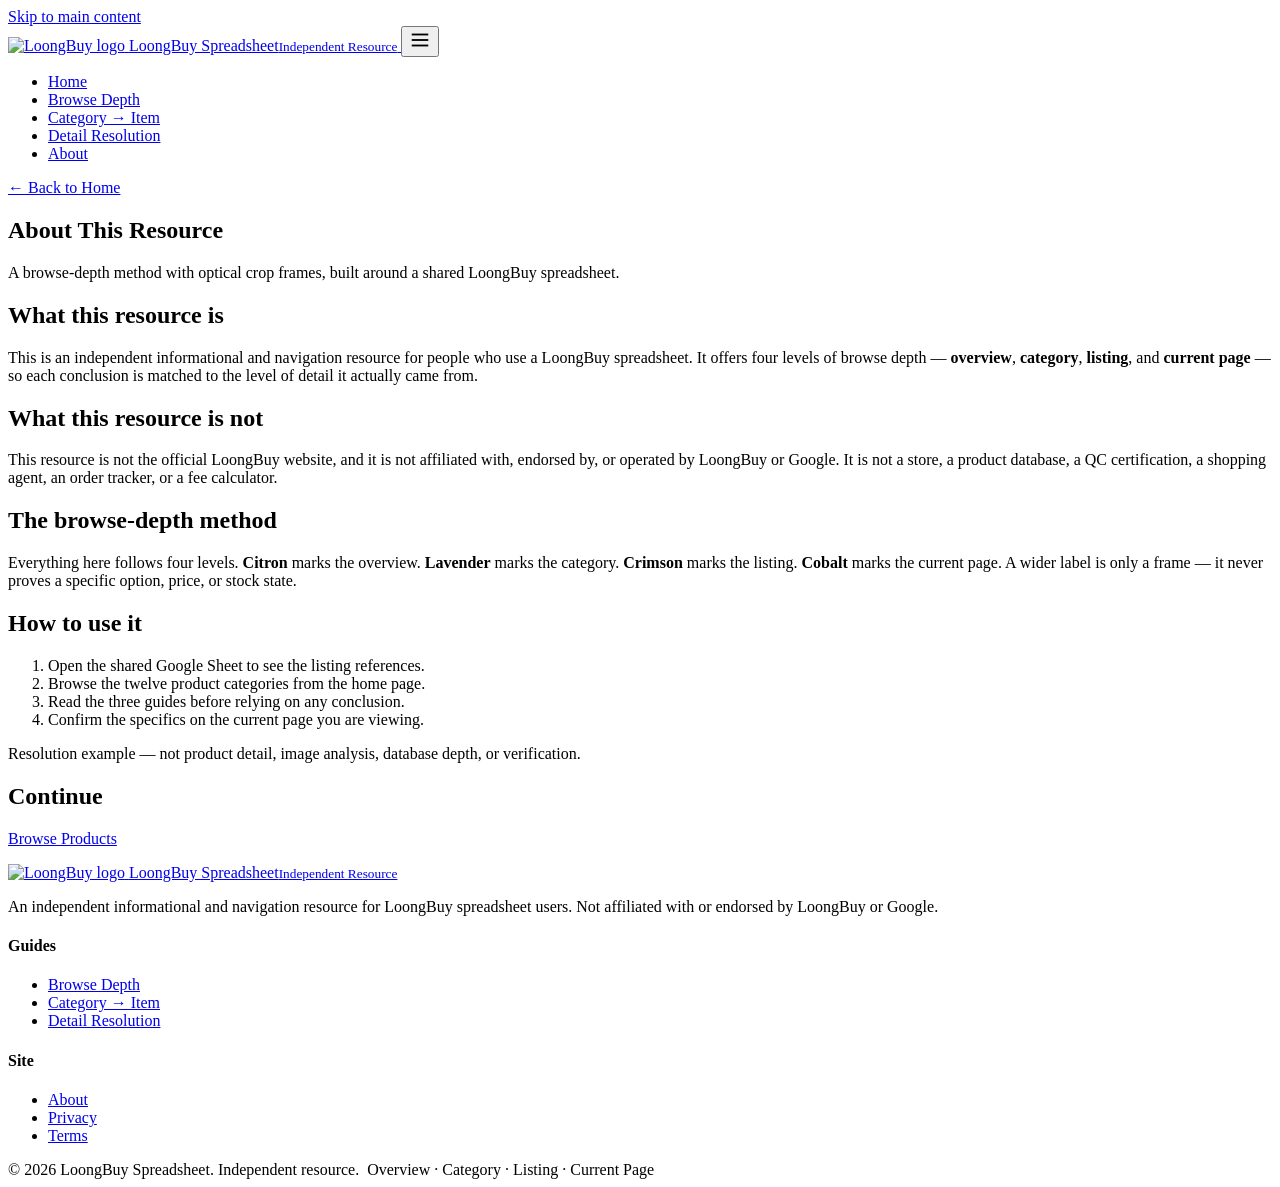
==== about/index.html @ 17596338 "Add about/index.html" ====
<!DOCTYPE html>
<html lang="en">
<head>
  <meta charset="UTF-8">
  <meta name="viewport" content="width=device-width, initial-scale=1.0">
  <title>About | LoongBuy Spreadsheet</title>
  <meta name="description" content="About this independent LoongBuy spreadsheet resource: a browse-depth method with optical crop frames, not an official LoongBuy service.">
  <link rel="canonical" href="https://repglide.github.io/loongbuy-spreadsheet/about/">
  <link rel="icon" type="image/png" href="../assets/images/favicon.png">
  <link rel="stylesheet" href="../assets/css/styles.css">
  <meta name="robots" content="index, follow">
</head>
<body>
  <a href="#main-content" class="skip-link">Skip to main content</a>

  <header class="site-header">
    <div class="container header-inner">
      <a href="../index.html" class="brand" aria-label="LoongBuy Spreadsheet Home">
        <img src="../assets/images/logo.png" alt="LoongBuy logo" width="34" height="34">
        <span class="brand-name">LoongBuy Spreadsheet<small>Independent Resource</small></span>
      </a>
      <button class="mobile-nav-toggle" aria-expanded="false" aria-label="Toggle navigation menu">
        <svg viewBox="0 0 24 24" fill="none" stroke="currentColor" stroke-width="2" width="22" height="22"><line x1="3" y1="6" x2="21" y2="6"></line><line x1="3" y1="12" x2="21" y2="12"></line><line x1="3" y1="18" x2="21" y2="18"></line></svg>
      </button>
      <nav class="main-nav" aria-label="Primary Navigation">
        <ul>
          <li><a href="../index.html">Home</a></li>
          <li><a href="../browse-depth-guide/">Browse Depth</a></li>
          <li><a href="../category-to-item-guide/">Category &rarr; Item</a></li>
          <li><a href="../detail-resolution-guide/">Detail Resolution</a></li>
          <li><a href="../about/" class="active">About</a></li>
        </ul>
      </nav>
    </div>
  </header>

  <main id="main-content">
    <section class="page-hero">
      <div class="container">
        <a class="back-link" href="../index.html">&larr; Back to Home</a>
        <h1>About This Resource</h1>
        <p>A browse-depth method with optical crop frames, built around a shared LoongBuy spreadsheet.</p>
      </div>
    </section>

    <div class="article-paper">
      <div class="article-body">
        <h2>What this resource is</h2>
        <p>This is an independent informational and navigation resource for people who use a LoongBuy spreadsheet. It offers four levels of browse depth &mdash; <strong>overview</strong>, <strong>category</strong>, <strong>listing</strong>, and <strong>current page</strong> &mdash; so each conclusion is matched to the level of detail it actually came from.</p>

        <h2>What this resource is not</h2>
        <p>This resource is not the official LoongBuy website, and it is not affiliated with, endorsed by, or operated by LoongBuy or Google. It is not a store, a product database, a QC certification, a shopping agent, an order tracker, or a fee calculator.</p>

        <h2>The browse-depth method</h2>
        <p>Everything here follows four levels. <strong>Citron</strong> marks the overview. <strong>Lavender</strong> marks the category. <strong>Crimson</strong> marks the listing. <strong>Cobalt</strong> marks the current page. A wider label is only a frame &mdash; it never proves a specific option, price, or stock state.</p>

        <h2>How to use it</h2>
        <ol>
          <li>Open the shared Google Sheet to see the listing references.</li>
          <li>Browse the twelve product categories from the home page.</li>
          <li>Read the three guides before relying on any conclusion.</li>
          <li>Confirm the specifics on the current page you are viewing.</li>
        </ol>

        <p class="example-flag">Resolution example &mdash; not product detail, image analysis, database depth, or verification.</p>

        <h2>Continue</h2>
        <p><a href="https://repglide.com/?agent=loongbuy" class="btn btn-primary" target="_blank" rel="noopener">Browse Products</a></p>
      </div>
    </div>
  </main>

  <footer class="site-footer">
    <div class="container">
      <div class="footer-grid">
        <div class="footer-brand">
          <a href="../index.html" class="brand" aria-label="LoongBuy Spreadsheet Home">
            <img src="../assets/images/logo.png" alt="LoongBuy logo" width="30" height="30">
            <span class="brand-name">LoongBuy Spreadsheet<small>Independent Resource</small></span>
          </a>
          <p>An independent informational and navigation resource for LoongBuy spreadsheet users. Not affiliated with or endorsed by LoongBuy or Google.</p>
        </div>
        <div class="footer-col">
          <h4>Guides</h4>
          <ul>
            <li><a href="../browse-depth-guide/">Browse Depth</a></li>
            <li><a href="../category-to-item-guide/">Category &rarr; Item</a></li>
            <li><a href="../detail-resolution-guide/">Detail Resolution</a></li>
          </ul>
        </div>
        <div class="footer-col">
          <h4>Site</h4>
          <ul>
            <li><a href="../about/">About</a></li>
            <li><a href="../privacy/">Privacy</a></li>
            <li><a href="../terms/">Terms</a></li>
          </ul>
        </div>
      </div>
      <div class="footer-bottom">
        <span>&copy; <span id="year">2026</span> LoongBuy Spreadsheet. Independent resource.</span>
        <span class="depth-swatch-row"><i style="background:var(--citron)"></i><i style="background:var(--lavender)"></i><i style="background:var(--crimson)"></i><i style="background:var(--cobalt)"></i>&nbsp;Overview · Category · Listing · Current Page</span>
      </div>
    </div>
  </footer>

  <script src="../assets/js/main.js"></script>
</body>
</html>
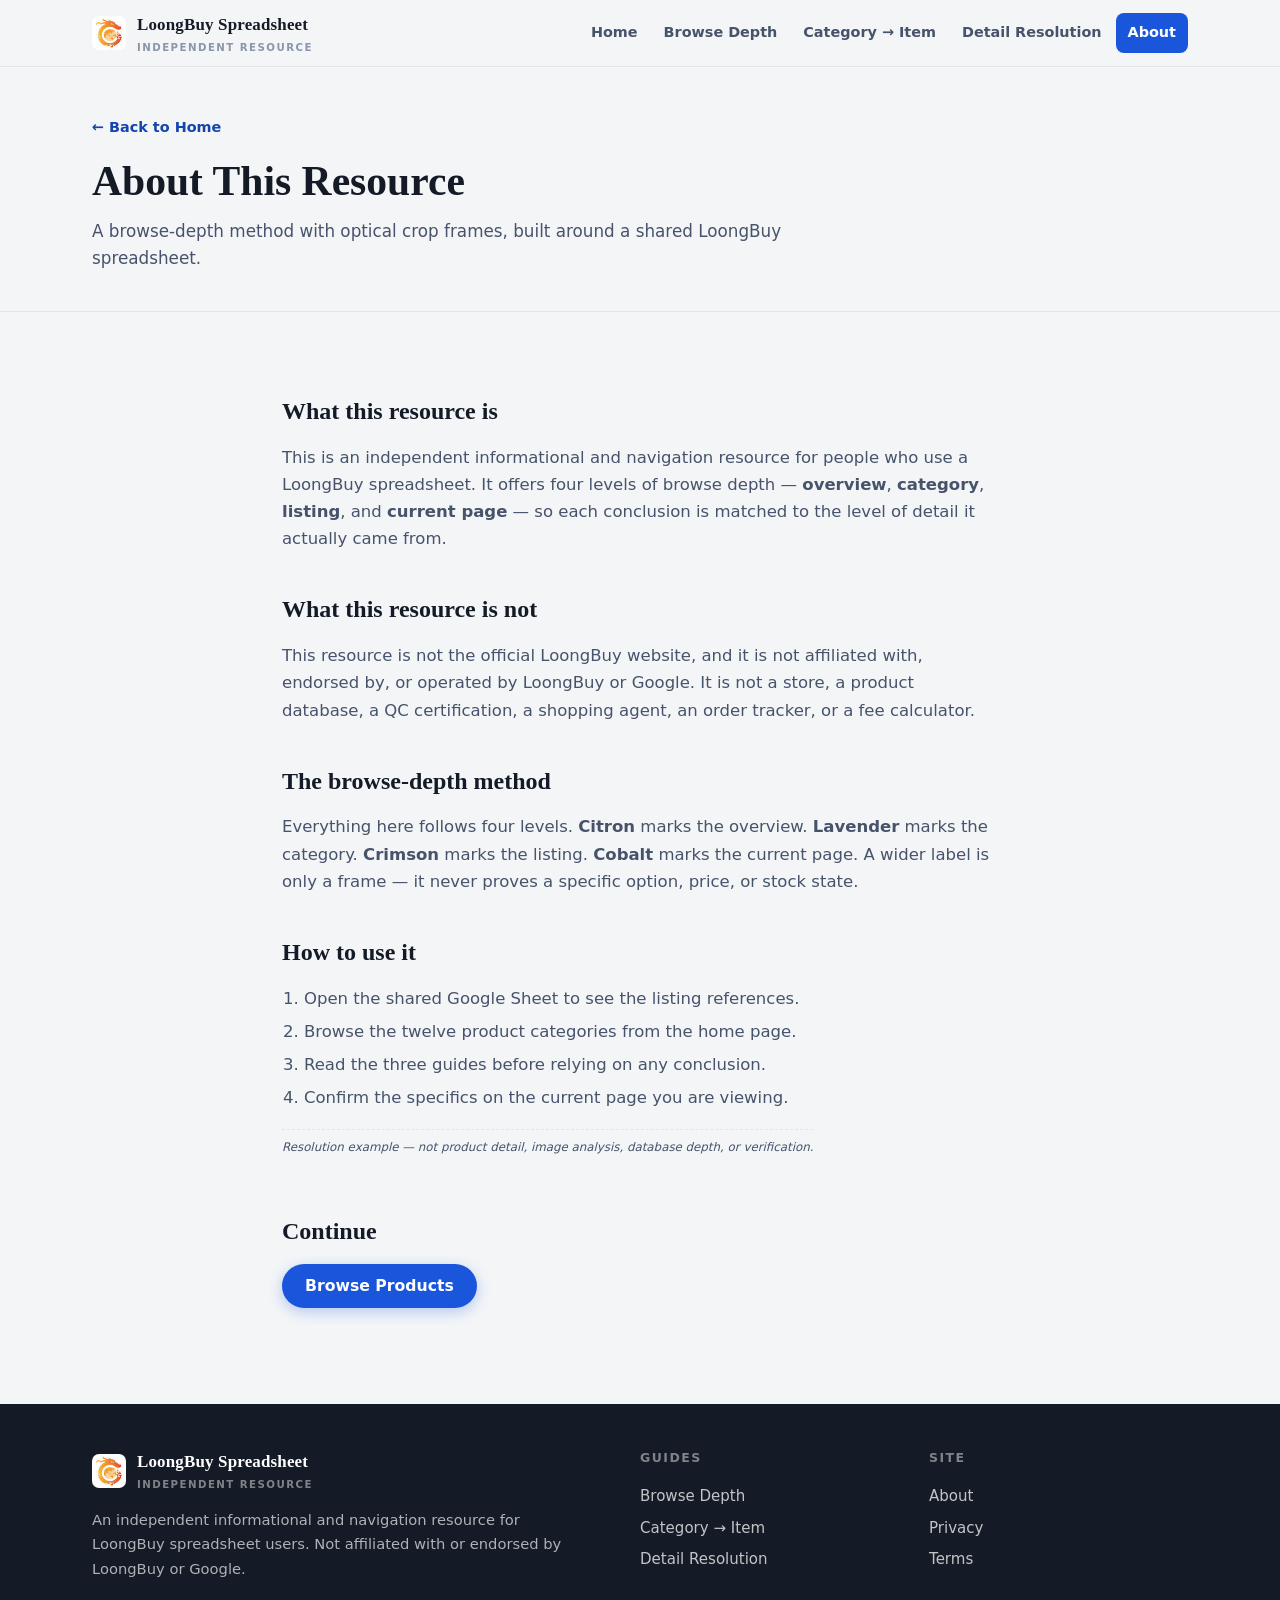
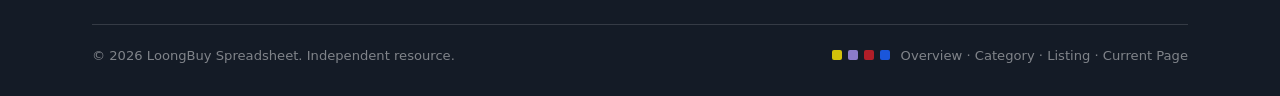
==== commit 1add579a: "Set nofollow noopener on repglide links" ====
--- a/about/index.html
+++ b/about/index.html
@@ -65,7 +65,7 @@
         <p class="example-flag">Resolution example &mdash; not product detail, image analysis, database depth, or verification.</p>
 
         <h2>Continue</h2>
-        <p><a href="https://repglide.com/?agent=loongbuy" class="btn btn-primary" target="_blank" rel="noopener">Browse Products</a></p>
+        <p><a href="https://repglide.com/?agent=loongbuy" class="btn btn-primary" target="_blank" rel="nofollow noopener">Browse Products</a></p>
       </div>
     </div>
   </main>
--- a/assets/css/styles.css
+++ b/assets/css/styles.css
@@ -0,0 +1,412 @@
+/* ==========================================================================
+   LoongBuy Spreadsheet — Browse Depth / Optical Crop Frames theme
+   Cool off-white background · deep navy-black text · cobalt blue primary
+   accents: deep crimson · bright citron · soft lavender
+   Signatures: crop corner · resolution tick · nested window · focus bracket ·
+   depth label · detail boundary
+   ========================================================================== */
+
+:root {
+  /* paper + ink */
+  --paper:      #F3F5F7;   /* cool off-white */
+  --paper-2:    #EAF0F4;
+  --paper-3:    #DFE6EC;
+  --card:       #FBFCFD;
+  --ink:        #141B26;   /* deep navy-black */
+  --ink-soft:   #47536B;
+  --ink-faint:  #8A96AB;
+
+  /* accents */
+  --cobalt:     #1A56DB;   /* pure cobalt — primary */
+  --cobalt-d:   #1544AF;
+  --cobalt-s:   #E4EBFB;
+  --crimson:    #B01E28;   /* deep red */
+  --crimson-d:  #8C1720;
+  --crimson-s:  #F7E3E4;
+  --citron:     #D3C10A;   /* bright citron */
+  --citron-d:   #A89A06;
+  --citron-s:   #F8F4C8;
+  --lavender:   #8B7BC9;   /* soft lavender */
+  --lavender-d: #6E5EB0;
+  --lavender-s: #ECE9F7;
+
+  --line:       #DFE6EC;
+  --line-soft:  #E9EEF3;
+
+  /* typography */
+  --serif: Georgia, 'Times New Roman', Times, serif;
+  --sans: system-ui, -apple-system, 'Segoe UI', Roboto, Helvetica, Arial, sans-serif;
+  --mono: ui-monospace, SFMono-Regular, 'SF Mono', Menlo, Consolas, monospace;
+
+  /* geometry */
+  --radius: 12px;
+  --radius-sm: 8px;
+  --container: 1140px;
+  --shadow-sm: 0 1px 2px rgba(20, 27, 38, 0.05), 0 2px 8px rgba(20, 27, 38, 0.06);
+  --shadow-md: 0 4px 14px rgba(20, 27, 38, 0.10), 0 12px 30px rgba(20, 27, 38, 0.09);
+}
+
+* { box-sizing: border-box; }
+html { scroll-behavior: smooth; -webkit-text-size-adjust: 100%; }
+
+body {
+  margin: 0;
+  font-family: var(--sans);
+  font-size: 16.5px;
+  line-height: 1.65;
+  color: var(--ink);
+  background: var(--paper);
+  -webkit-font-smoothing: antialiased;
+  text-rendering: optimizeLegibility;
+}
+
+/* ---------- accessibility ---------- */
+.skip-link { position: absolute; left: -9999px; top: 0; background: var(--cobalt); color: #fff; padding: 10px 16px; z-index: 200; border-radius: 0 0 var(--radius-sm) 0; }
+.skip-link:focus { left: 0; }
+:focus-visible { outline: 3px solid var(--cobalt); outline-offset: 2px; border-radius: 3px; }
+.visually-hidden { position: absolute !important; width: 1px; height: 1px; margin: -1px; padding: 0; border: 0; overflow: hidden; clip: rect(0 0 0 0); white-space: nowrap; }
+
+/* ---------- layout ---------- */
+.container { max-width: var(--container); margin: 0 auto; padding: 0 22px; }
+
+/* ---------- header (cool off-white) ---------- */
+.site-header { position: sticky; top: 0; z-index: 100; background: rgba(243, 245, 247, 0.92); backdrop-filter: saturate(120%) blur(8px); border-bottom: 1px solid var(--line); }
+.header-inner { display: flex; align-items: center; gap: 20px; height: 66px; }
+.brand { display: flex; align-items: center; gap: 11px; text-decoration: none; color: var(--ink); }
+.brand img { width: 34px; height: 34px; display: block; border-radius: 7px; }
+.brand-name { font-family: var(--serif); font-weight: 700; font-size: 1.06rem; letter-spacing: 0.01em; }
+.brand-name small { display: block; font-family: var(--sans); font-weight: 600; font-size: 0.64rem; color: var(--ink-faint); letter-spacing: 0.14em; text-transform: uppercase; }
+
+.main-nav { margin-left: auto; }
+.main-nav ul { display: flex; align-items: center; gap: 2px; list-style: none; margin: 0; padding: 0; }
+.main-nav a { display: block; padding: 8px 12px; text-decoration: none; color: var(--ink-soft); font-weight: 600; font-size: 0.9rem; border-radius: var(--radius-sm); }
+.main-nav a:hover { background: var(--paper-2); color: var(--ink); }
+.main-nav a.active { color: #fff; background: var(--cobalt); }
+
+.mobile-nav-toggle { display: none; margin-left: auto; width: 44px; height: 44px; border: 1px solid var(--line); background: var(--paper-2); border-radius: var(--radius-sm); cursor: pointer; color: var(--ink); }
+.mobile-nav-toggle svg { display: block; margin: 0 auto; }
+
+@media (max-width: 900px) {
+  .main-nav { display: none; }
+  .mobile-nav-toggle { display: block; }
+  .main-nav.open { display: block; position: absolute; left: 0; right: 0; top: 66px; background: var(--paper-2); border-bottom: 1px solid var(--line); box-shadow: var(--shadow-md); }
+  .main-nav.open ul { flex-direction: column; align-items: stretch; gap: 2px; padding: 8px; }
+  .main-nav.open a { padding: 12px 14px; }
+}
+
+/* ---------- buttons ---------- */
+.btn { display: inline-flex; align-items: center; justify-content: center; gap: 8px; padding: 12px 22px; border-radius: 999px; text-decoration: none; font-weight: 700; font-size: 0.98rem; line-height: 1.2; border: 1.5px solid transparent; transition: transform 0.12s ease, box-shadow 0.12s ease, background 0.12s ease; }
+.btn:active { transform: translateY(1px); }
+.btn-primary { background: var(--cobalt); color: #fff; box-shadow: 0 4px 14px rgba(26, 86, 219, 0.28); }
+.btn-primary:hover { background: var(--cobalt-d); box-shadow: 0 6px 18px rgba(26, 86, 219, 0.36); }
+.btn-secondary { background: var(--card); color: var(--ink); border-color: var(--line); box-shadow: var(--shadow-sm); }
+.btn-secondary:hover { border-color: var(--ink-soft); }
+.btn-ghost { background: transparent; color: var(--ink); border-color: var(--line); }
+.btn-ghost:hover { border-color: var(--ink-soft); background: var(--paper-2); }
+.btn-sm { padding: 9px 16px; font-size: 0.88rem; }
+
+/* ---------- hero (cool off-white) ---------- */
+.hero-section { padding: 52px 0 40px; position: relative; overflow: hidden; background:
+  radial-gradient(circle at 88% 6%, var(--cobalt-s) 0, transparent 44%),
+  radial-gradient(circle at 4% 92%, var(--lavender-s) 0, transparent 40%),
+  radial-gradient(circle at 98% 96%, var(--citron-s) 0, transparent 32%),
+  var(--paper); }
+.hero-grid { display: grid; grid-template-columns: 1.02fr 0.98fr; gap: 44px; align-items: center; }
+.hero-badge { display: inline-flex; align-items: center; gap: 8px; padding: 5px 13px; border-radius: 999px; background: var(--cobalt-s); color: var(--cobalt-d); font-weight: 700; font-size: 0.76rem; letter-spacing: 0.08em; text-transform: uppercase; }
+.hero-badge::before { content: ""; width: 8px; height: 8px; background: var(--cobalt); }
+.hero-title { font-family: var(--serif); font-size: clamp(2.0rem, 4.4vw, 3.0rem); line-height: 1.12; color: var(--ink); margin: 18px 0 16px; font-weight: 700; }
+.hero-title em { font-style: normal; color: var(--cobalt); }
+.hero-description { font-size: 1.08rem; color: var(--ink-soft); max-width: 34em; margin: 0 0 26px; }
+.hero-actions { display: flex; flex-wrap: wrap; gap: 12px; }
+.hero-marker-note { margin-top: 20px; font-family: var(--mono); font-size: 0.74rem; letter-spacing: 0.04em; color: var(--ink-faint); }
+.hero-marker-note span { display: inline-block; width: 10px; height: 10px; margin-right: 5px; border-radius: 2px; vertical-align: -1px; }
+
+/* ---------- hero crop-frame stage ---------- */
+.hero-visual { position: relative; min-height: 360px; }
+.crop-stage { position: relative; width: 100%; max-width: 420px; margin: 0 auto; height: 360px; }
+.crop-frame { position: absolute; border: 1.5px solid; background: transparent; }
+.crop-frame .depth-tag { position: absolute; top: -10px; left: 12px; font-family: var(--mono); font-size: 0.62rem; font-weight: 800; letter-spacing: 0.1em; text-transform: uppercase; padding: 2px 8px; border-radius: 4px; background: var(--card); }
+
+/* nested, slightly offset frames — each level crops tighter than the last */
+.cf-overview { inset: 6px 14px 10px 6px; border-color: var(--citron); }
+.cf-overview .depth-tag { color: var(--citron-d); border: 1px solid var(--citron); }
+.cf-category { inset: 40px 44px 44px 40px; border-color: var(--lavender); }
+.cf-category .depth-tag { color: var(--lavender-d); border: 1px solid var(--lavender); }
+.cf-listing  { inset: 78px 84px 82px 78px; border-color: var(--crimson); }
+.cf-listing .depth-tag  { color: var(--crimson-d); border: 1px solid var(--crimson); }
+.cf-current  { inset: 122px 128px 126px 122px; border-color: var(--cobalt); }
+.cf-current .depth-tag  { color: var(--cobalt-d); border: 1px solid var(--cobalt); }
+
+/* crop corner ticks on the two outer frames */
+.cf-overview::before, .cf-overview::after,
+.cf-current::before, .cf-current::after { content: ""; position: absolute; width: 12px; height: 12px; }
+.cf-overview::before { top: -2px; left: -2px; border-top: 3px solid var(--citron); border-left: 3px solid var(--citron); }
+.cf-overview::after  { bottom: -2px; right: -2px; border-bottom: 3px solid var(--citron); border-right: 3px solid var(--citron); }
+.cf-current::before  { top: -2px; left: -2px; border-top: 3px solid var(--cobalt); border-left: 3px solid var(--cobalt); }
+.cf-current::after   { bottom: -2px; right: -2px; border-bottom: 3px solid var(--cobalt); border-right: 3px solid var(--cobalt); }
+
+/* abstract geometric mark at center — no product image, no brand logo */
+.crop-mark { position: absolute; inset: 148px 154px; display: grid; place-items: center; }
+.crop-mark svg { width: 100%; height: 100%; }
+
+@media (max-width: 900px) {
+  .hero-grid { grid-template-columns: 1fr; gap: 26px; }
+  .hero-section { padding-top: 34px; }
+  .hero-visual { min-height: 320px; }
+  .crop-stage { height: 320px; }
+  .crop-mark { inset: 130px 136px; }
+}
+
+/* ---------- section scaffolding ---------- */
+.section { padding: 46px 0; }
+.section-alt { background: var(--paper-2); }
+.section-header { max-width: 700px; margin: 0 auto 34px; text-align: center; }
+.eyebrow { display: inline-block; font-size: 0.76rem; font-weight: 700; letter-spacing: 0.14em; text-transform: uppercase; color: var(--cobalt-d); }
+.section-title { font-family: var(--serif); font-size: clamp(1.6rem, 3.4vw, 2.15rem); color: var(--ink); margin: 10px 0 12px; line-height: 1.2; }
+.section-lead { color: var(--ink-soft); font-size: 1.02rem; margin: 0; }
+
+/* ---------- category grid (editorial crop windows) ---------- */
+.categories-section { padding-top: 10px; }
+.crop-grid { display: grid; grid-template-columns: repeat(4, 1fr); gap: 14px; }
+.crop-window {
+  position: relative; display: flex; flex-direction: column; gap: 8px;
+  background: var(--card); border: 1px solid var(--line); border-radius: 10px;
+  padding: 15px 15px 14px; text-decoration: none; color: var(--ink);
+  box-shadow: var(--shadow-sm);
+  transition: transform 0.14s ease, box-shadow 0.14s ease, border-color 0.14s ease;
+}
+.crop-window:hover { transform: translateY(-3px); box-shadow: var(--shadow-md); border-color: var(--ink-faint); }
+.crop-window .crop-top { display: flex; align-items: center; gap: 9px; }
+.crop-num { font-family: var(--mono); font-size: 0.68rem; font-weight: 800; letter-spacing: 0.08em; color: var(--ink-faint); }
+
+/* crop corners — two diagonal L-brackets, one per accent (editorial window) */
+.crop-window::before, .crop-window::after { content: ""; position: absolute; width: 10px; height: 10px; pointer-events: none; opacity: 0.85; }
+.crop-window::before { top: -1px; left: -1px; border-top: 2px solid var(--cobalt); border-left: 2px solid var(--cobalt); border-top-left-radius: 8px; }
+.crop-window::after  { bottom: -1px; right: -1px; border-bottom: 2px solid var(--cobalt); border-right: 2px solid var(--cobalt); border-bottom-right-radius: 8px; }
+.crop-window.n1::before, .crop-window.n1::after { border-color: var(--cobalt); }
+.crop-window.n2::before, .crop-window.n2::after { border-color: var(--crimson); }
+.crop-window.n3::before, .crop-window.n3::after { border-color: var(--citron); }
+.crop-window.n4::before, .crop-window.n4::after { border-color: var(--lavender); }
+
+/* icon: neutral line shapes inside a crop frame (4 corner brackets via ::before) */
+.crop-icon { position: relative; width: 34px; height: 34px; color: var(--ink); display: grid; place-items: center; padding: 5px; }
+.crop-icon svg { width: 100%; height: 100%; }
+.crop-icon::before {
+  content: ""; position: absolute; inset: -1px; pointer-events: none;
+  background:
+    linear-gradient(currentColor, currentColor) top left / 7px 1.5px,
+    linear-gradient(currentColor, currentColor) top left / 1.5px 7px,
+    linear-gradient(currentColor, currentColor) top right / 7px 1.5px,
+    linear-gradient(currentColor, currentColor) top right / 1.5px 7px,
+    linear-gradient(currentColor, currentColor) bottom left / 7px 1.5px,
+    linear-gradient(currentColor, currentColor) bottom left / 1.5px 7px,
+    linear-gradient(currentColor, currentColor) bottom right / 7px 1.5px,
+    linear-gradient(currentColor, currentColor) bottom right / 1.5px 7px;
+  background-repeat: no-repeat;
+  opacity: 0.55;
+}
+.crop-name { font-weight: 700; color: var(--ink); font-size: 0.95rem; line-height: 1.3; }
+.crop-window .crop-open { margin-top: auto; font-size: 0.8rem; font-weight: 700; color: var(--cobalt-d); }
+
+@media (max-width: 900px) {
+  .crop-grid { grid-template-columns: repeat(2, 1fr); gap: 12px; }
+  .crop-window { padding: 13px 13px 12px; }
+}
+
+/* ---------- four levels of browse depth ---------- */
+.depth-grid { display: grid; grid-template-columns: repeat(4, 1fr); gap: 14px; }
+.depth-card { position: relative; background: var(--card); border: 1px solid var(--line); border-radius: var(--radius); padding: 18px 18px 16px; box-shadow: var(--shadow-sm); overflow: hidden; }
+.depth-card .depth-rail { position: absolute; left: 0; top: 0; bottom: 0; width: 5px; }
+.depth-card.d-overview .depth-rail { background: var(--citron); }
+.depth-card.d-category .depth-rail { background: var(--lavender); }
+.depth-card.d-listing  .depth-rail { background: var(--crimson); }
+.depth-card.d-current  .depth-rail { background: var(--cobalt); }
+.depth-label { display: inline-block; font-family: var(--mono); font-size: 0.66rem; font-weight: 800; letter-spacing: 0.1em; text-transform: uppercase; padding: 3px 8px; border-radius: 5px; margin-bottom: 10px; }
+.d-overview .depth-label { background: var(--citron-s);  color: var(--citron-d); }
+.d-category .depth-label { background: var(--lavender-s); color: var(--lavender-d); }
+.d-listing  .depth-label { background: var(--crimson-s);  color: var(--crimson-d); }
+.d-current  .depth-label { background: var(--cobalt-s);   color: var(--cobalt-d); }
+.depth-card h3 { font-family: var(--serif); font-size: 1.1rem; color: var(--ink); margin: 0 0 8px; line-height: 1.25; }
+.depth-card p { color: var(--ink-soft); font-size: 0.9rem; margin: 0; }
+.depth-card .depth-q { display: block; margin-top: 10px; font-family: var(--mono); font-size: 0.72rem; letter-spacing: 0.03em; color: var(--ink-faint); }
+@media (max-width: 900px) { .depth-grid { grid-template-columns: repeat(2, 1fr); } }
+@media (max-width: 520px) { .depth-grid { grid-template-columns: 1fr; } }
+
+/* ---------- browse depth scale (resolution ticks) ---------- */
+.depth-scale { max-width: 720px; margin: 0 auto; position: relative; }
+.scale-track { position: relative; height: 46px; margin: 0 10px; }
+.scale-track::before { content: ""; position: absolute; left: 0; right: 0; top: 50%; height: 2px; background: var(--line); transform: translateY(-50%); }
+.scale-node { position: absolute; top: 50%; transform: translate(-50%, -50%); text-align: center; }
+.scale-node .tick { display: block; margin: 0 auto 6px; height: 18px; width: 2px; background: var(--ink-faint); }
+.scale-node .n-label { display: block; font-family: var(--mono); font-size: 0.66rem; font-weight: 800; letter-spacing: 0.06em; text-transform: uppercase; }
+.scale-node.s-overview { left: 6%; }   .s-overview .n-label { color: var(--citron-d); }
+.scale-node.s-category { left: 36%; }  .s-category .n-label { color: var(--lavender-d); }
+.scale-node.s-listing  { left: 68%; }  .s-listing  .n-label { color: var(--crimson-d); }
+.scale-node.s-current  { left: 94%; }  .s-current  .n-label { color: var(--cobalt-d); }
+.scale-node .dot { display: block; width: 12px; height: 12px; border-radius: 50%; margin: 0 auto 4px; border: 2px solid var(--card); box-shadow: 0 0 0 1px var(--ink-faint); }
+.s-overview .dot { background: var(--citron); }
+.s-category .dot { background: var(--lavender); }
+.s-listing  .dot { background: var(--crimson); }
+.s-current  .dot { background: var(--cobalt); }
+.depth-scale-note { text-align: center; font-family: var(--mono); font-size: 0.72rem; color: var(--ink-faint); margin-top: 22px; letter-spacing: 0.03em; }
+@media (max-width: 640px) {
+  .scale-node .n-label { font-size: 0.6rem; }
+}
+
+/* ---------- do not zoom beyond the evidence (duo + boundary) ---------- */
+.duo-grid { display: grid; grid-template-columns: 1fr 1fr; gap: 14px; }
+.duo-col { background: var(--card); border: 1px solid var(--line); border-radius: var(--radius); padding: 20px 22px; }
+.duo-col h3 { margin: 0 0 10px; font-size: 1.02rem; display: flex; align-items: center; gap: 9px; color: var(--ink); }
+.duo-col ul { margin: 0; padding-left: 18px; color: var(--ink-soft); font-size: 0.94rem; }
+.duo-col ul li { margin: 6px 0; }
+.duo-col .mark { flex: none; width: 22px; height: 22px; border-radius: 5px; display: grid; place-items: center; font-size: 0.78rem; color: #fff; font-family: var(--mono); }
+.duo-col.is-a .mark { background: var(--citron); color: var(--ink); }
+.duo-col.is-b .mark { background: var(--crimson); }
+
+/* detail boundary callout */
+.boundary-note { position: relative; max-width: 680px; margin: 0 auto; background: var(--card); border: 1px dashed var(--lavender-d); border-radius: var(--radius); padding: 18px 20px 18px 34px; box-shadow: var(--shadow-sm); }
+.boundary-note::before { content: ""; position: absolute; left: 12px; top: 50%; transform: translateY(-50%); width: 10px; height: 18px; border-left: 2px solid var(--lavender); border-right: 2px solid var(--lavender); opacity: 0.7; }
+.boundary-note .bn-label { display: block; font-family: var(--mono); font-size: 0.66rem; font-weight: 800; letter-spacing: 0.12em; text-transform: uppercase; color: var(--lavender-d); margin-bottom: 4px; }
+.boundary-note p { margin: 0; color: var(--ink-soft); font-size: 0.94rem; }
+@media (max-width: 720px) { .duo-grid { grid-template-columns: 1fr; } }
+
+/* ---------- resolution frame (four zones) ---------- */
+.res-frame { max-width: 720px; margin: 0 auto; background: var(--card); border: 1px solid var(--line); border-radius: var(--radius); box-shadow: var(--shadow-sm); overflow: hidden; display: grid; grid-template-columns: 1fr 1fr; }
+.rf-zone { padding: 16px 20px; border-bottom: 1px solid var(--line-soft); border-right: 1px solid var(--line-soft); }
+.rf-zone:nth-child(2n) { border-right: 0; }
+.rf-zone:nth-last-child(-n+2) { border-bottom: 0; }
+.rf-zone .rf-label { display: block; font-family: var(--mono); font-size: 0.64rem; font-weight: 800; letter-spacing: 0.1em; text-transform: uppercase; margin-bottom: 6px; }
+.rf-zone .rf-body { color: var(--ink-soft); font-size: 0.92rem; margin: 0; }
+.rf-zone.rf-current .rf-label { color: var(--cobalt-d); }
+.rf-zone.rf-visible .rf-label { color: var(--crimson-d); }
+.rf-zone.rf-closer  .rf-label { color: var(--citron-d); }
+.rf-zone.rf-noinfer .rf-label { color: var(--lavender-d); }
+.rf-zone.rf-current { border-top: 3px solid var(--cobalt); }
+.rf-zone.rf-visible { border-top: 3px solid var(--crimson); }
+.rf-zone.rf-closer  { border-top: 3px solid var(--citron); }
+.rf-zone.rf-noinfer { border-top: 3px solid var(--lavender); }
+@media (max-width: 640px) {
+  .res-frame { grid-template-columns: 1fr; }
+  .rf-zone { border-right: 0; border-bottom: 1px solid var(--line-soft); }
+  .rf-zone:last-child { border-bottom: 0; }
+}
+
+/* ---------- wide catalog, narrow claim ---------- */
+.claim-stack { max-width: 680px; margin: 0 auto; background: var(--card); border: 1px solid var(--line); border-radius: var(--radius); box-shadow: var(--shadow-sm); overflow: hidden; }
+.claim-row { display: flex; align-items: center; gap: 14px; padding: 12px 18px; border-bottom: 1px solid var(--line-soft); }
+.claim-row:last-child { border-bottom: 0; }
+.claim-row .cl-label { flex: none; width: 200px; font-family: var(--mono); font-size: 0.72rem; font-weight: 800; letter-spacing: 0.05em; text-transform: uppercase; color: var(--ink-faint); }
+.claim-row .cl-value { color: var(--ink-soft); font-size: 0.94rem; }
+.claim-row.cl-narrow { background: var(--cobalt-s); }
+.claim-row.cl-narrow .cl-value { color: var(--cobalt-d); }
+.claim-row .narrow-tab { flex: none; font-family: var(--mono); font-size: 0.62rem; font-weight: 800; letter-spacing: 0.08em; text-transform: uppercase; padding: 3px 8px; border-radius: 4px; background: var(--cobalt-s); color: var(--cobalt-d); border: 1px solid var(--cobalt); }
+@media (max-width: 560px) {
+  .claim-row { flex-wrap: wrap; gap: 6px 12px; }
+  .claim-row .cl-label { width: 100%; }
+}
+
+/* ---------- guide entry cards ---------- */
+.guide-grid { display: grid; grid-template-columns: repeat(3, 1fr); gap: 16px; }
+.guide-card { display: flex; flex-direction: column; background: var(--card); border: 1px solid var(--line); border-radius: var(--radius); padding: 24px 22px; text-decoration: none; color: var(--ink); box-shadow: var(--shadow-sm); transition: transform 0.14s ease, box-shadow 0.14s ease; position: relative; }
+.guide-card:hover { transform: translateY(-3px); box-shadow: var(--shadow-md); }
+.guide-card .guide-num { font-family: var(--mono); font-size: 0.78rem; color: var(--cobalt-d); letter-spacing: 0.1em; }
+.guide-card h3 { font-family: var(--serif); font-size: 1.24rem; color: var(--ink); margin: 8px 0 10px; }
+.guide-card p { color: var(--ink-soft); font-size: 0.95rem; margin: 0 0 16px; }
+.guide-card .guide-cta { margin-top: auto; font-weight: 700; color: var(--cobalt-d); font-size: 0.9rem; }
+.guide-card::after { content: ""; position: absolute; top: 0; right: 14px; width: 22px; height: 22px; border-top: 2px solid var(--cobalt); border-right: 2px solid var(--cobalt); border-top-right-radius: 9px; opacity: 0.6; }
+@media (max-width: 900px) { .guide-grid { grid-template-columns: 1fr; } }
+
+/* ---------- stop when the detail disappears (stop rules) ---------- */
+.log-list { list-style: none; margin: 0; padding: 0; max-width: 760px; margin-inline: auto; }
+.log-list li { display: flex; gap: 14px; align-items: flex-start; padding: 14px 16px; margin: 10px 0; background: var(--card); border: 1px solid var(--line); border-radius: var(--radius); box-shadow: var(--shadow-sm); }
+.log-list .log-flag { flex: none; width: 30px; height: 30px; border-radius: 50%; display: grid; place-items: center; color: #fff; font-weight: 800; font-size: 0.8rem; font-family: var(--mono); background: var(--crimson); }
+.log-list p { margin: 0; color: var(--ink-soft); font-size: 0.96rem; }
+.log-list strong { color: var(--ink); }
+
+.open-note { display: inline-flex; align-items: center; gap: 9px; padding: 10px 14px; border: 1px dashed var(--crimson); border-radius: var(--radius-sm); background: var(--crimson-s); color: var(--crimson-d); font-weight: 600; font-size: 0.92rem; margin: 10px 0; }
+.open-note .qmark { flex: none; width: 24px; height: 24px; border-radius: 50%; background: var(--crimson); color: #fff; display: grid; place-items: center; font-weight: 800; }
+
+.example-flag { display: inline-block; margin-top: 14px; font-size: 0.74rem; color: var(--ink-faint); font-style: italic; border-top: 1px dashed var(--line); padding-top: 8px; }
+
+/* focus bracket — styled span wrapping a key term */
+.focus-bracket { color: var(--ink); font-weight: 700; padding: 1px 2px; background: linear-gradient(var(--cobalt-s), var(--cobalt-s)) left/0 100% no-repeat; }
+.focus-bracket::before { content: "["; color: var(--cobalt); font-weight: 700; }
+.focus-bracket::after { content: "]"; color: var(--cobalt); font-weight: 700; }
+
+/* ---------- FAQ ---------- */
+.faq-list { max-width: 760px; margin: 0 auto; }
+details.faq-item { background: var(--card); border: 1px solid var(--line); border-radius: var(--radius); margin: 10px 0; box-shadow: var(--shadow-sm); overflow: hidden; }
+details.faq-item summary { cursor: pointer; list-style: none; padding: 16px 20px; font-weight: 700; color: var(--ink); display: flex; align-items: center; justify-content: space-between; gap: 14px; }
+details.faq-item summary::-webkit-details-marker { display: none; }
+details.faq-item summary::after { content: "+"; font-size: 1.5rem; font-weight: 400; color: var(--cobalt-d); line-height: 1; }
+details.faq-item[open] summary::after { content: "–"; }
+.faq-item .faq-body { padding: 0 20px 18px; color: var(--ink-soft); font-size: 0.96rem; }
+.faq-item .faq-body p { margin: 0 0 10px; }
+
+/* ---------- final CTA (navy-black panel) ---------- */
+.final-cta { background: var(--ink); color: #fff; border-radius: 18px; padding: 44px 40px; text-align: center; position: relative; overflow: hidden; }
+.final-cta::before { content: ""; position: absolute; inset: 0; opacity: 0.4; background:
+  radial-gradient(circle at 12% 18%, var(--cobalt) 0, transparent 42%),
+  radial-gradient(circle at 88% 82%, var(--citron) 0, transparent 40%),
+  radial-gradient(circle at 84% 10%, var(--lavender) 0, transparent 32%),
+  radial-gradient(circle at 8% 90%, var(--crimson) 0, transparent 30%); }
+.final-cta h2 { font-family: var(--serif); font-size: clamp(1.5rem, 3.2vw, 2.1rem); margin: 0 0 12px; position: relative; }
+.final-cta p { color: rgba(255,255,255,0.82); max-width: 32em; margin: 0 auto 24px; position: relative; }
+.final-cta .btn-primary { position: relative; background: var(--cobalt); }
+
+/* ---------- footer (navy-black) ---------- */
+.site-footer { background: var(--ink); color: rgba(255,255,255,0.74); padding: 44px 0 30px; }
+.footer-grid { display: grid; grid-template-columns: 2fr 1fr 1fr; gap: 30px; }
+.footer-brand p { color: rgba(255,255,255,0.66); font-size: 0.92rem; max-width: 34em; }
+.footer-brand .brand { color: #fff; }
+.footer-brand .brand-name small { color: rgba(255,255,255,0.46); }
+.footer-col h4 { font-size: 0.78rem; letter-spacing: 0.12em; text-transform: uppercase; color: rgba(255,255,255,0.46); margin: 0 0 12px; }
+.footer-col ul { list-style: none; margin: 0; padding: 0; }
+.footer-col a { color: rgba(255,255,255,0.74); text-decoration: none; font-size: 0.94rem; line-height: 2.1; }
+.footer-col a:hover { color: #fff; }
+.footer-bottom { margin-top: 28px; padding-top: 20px; border-top: 1px solid rgba(255,255,255,0.14); font-size: 0.82rem; color: rgba(255,255,255,0.46); display: flex; flex-wrap: wrap; gap: 8px 20px; justify-content: space-between; }
+.footer-bottom .depth-swatch-row { display: inline-flex; gap: 6px; align-items: center; }
+.footer-bottom .depth-swatch-row i { display: inline-block; width: 10px; height: 10px; border-radius: 2px; }
+@media (max-width: 720px) { .footer-grid { grid-template-columns: 1fr; } }
+
+/* ---------- article / guide pages ---------- */
+.page-hero { background: var(--paper); border-bottom: 1px solid var(--line); padding: 46px 0 38px; position: relative; overflow: hidden; }
+.page-hero .container { position: relative; }
+.page-hero h1 { font-family: var(--serif); font-size: clamp(1.8rem, 4vw, 2.6rem); margin: 12px 0 12px; line-height: 1.15; color: var(--ink); }
+.page-hero p { color: var(--ink-soft); max-width: 42em; font-size: 1.05rem; margin: 0; }
+
+.article-paper { background: var(--paper); padding: 8px 0 20px; }
+.article-body { max-width: 760px; margin: 0 auto; padding: 34px 22px 60px; }
+.article-body h2 { font-family: var(--serif); font-size: 1.5rem; color: var(--ink); margin: 38px 0 12px; }
+.article-body h3 { font-size: 1.12rem; color: var(--ink); margin: 26px 0 8px; }
+.article-body p { color: var(--ink-soft); margin: 0 0 16px; }
+.article-body ul, .article-body ol { color: var(--ink-soft); margin: 0 0 18px; padding-left: 22px; }
+.article-body li { margin: 6px 0; }
+.article-body blockquote { margin: 22px 0; padding: 16px 20px; background: var(--paper-2); border-left: 4px solid var(--cobalt); border-radius: 0 var(--radius-sm) var(--radius-sm) 0; color: var(--ink-soft); font-family: var(--serif); font-size: 1.06rem; }
+
+/* depth level list inside article pages */
+.depth-list { list-style: none; margin: 0 0 20px; padding: 0; }
+.depth-list li { display: flex; gap: 12px; align-items: flex-start; padding: 12px 14px; margin: 8px 0; background: var(--card); border: 1px solid var(--line); border-left: 5px solid var(--line); border-radius: var(--radius); box-shadow: var(--shadow-sm); }
+.depth-list li.d-overview { border-left-color: var(--citron); }
+.depth-list li.d-category { border-left-color: var(--lavender); }
+.depth-list li.d-listing  { border-left-color: var(--crimson); }
+.depth-list li.d-current  { border-left-color: var(--cobalt); }
+.depth-list li strong { color: var(--ink); }
+.depth-list li p { margin: 0; color: var(--ink-soft); font-size: 0.92rem; }
+
+.back-link { display: inline-flex; align-items: center; gap: 6px; color: var(--cobalt-d); font-weight: 700; text-decoration: none; font-size: 0.9rem; margin-bottom: 6px; }
+.back-link:hover { text-decoration: underline; }
+
+/* legal pages */
+.legal-body { max-width: 720px; margin: 0 auto; padding: 40px 22px 60px; }
+.legal-body h1 { font-family: var(--serif); color: var(--ink); font-size: 2rem; margin: 0 0 6px; }
+.legal-body .legal-date { color: var(--ink-faint); font-size: 0.85rem; margin-bottom: 24px; }
+.legal-body h2 { font-family: var(--serif); font-size: 1.25rem; color: var(--ink); margin: 28px 0 8px; }
+.legal-body p, .legal-body li { color: var(--ink-soft); }
+.legal-body ul { padding-left: 22px; }
+
+/* 404 */
+.notfound { text-align: center; padding: 70px 22px 80px; }
+.notfound .big { font-family: var(--serif); font-size: clamp(4rem, 14vw, 7rem); color: var(--ink); margin: 0; line-height: 1; }
+.notfound h1 { font-family: var(--serif); color: var(--ink); margin: 8px 0 12px; }
+.notfound p { color: var(--ink-soft); max-width: 30em; margin: 0 auto 24px; }
